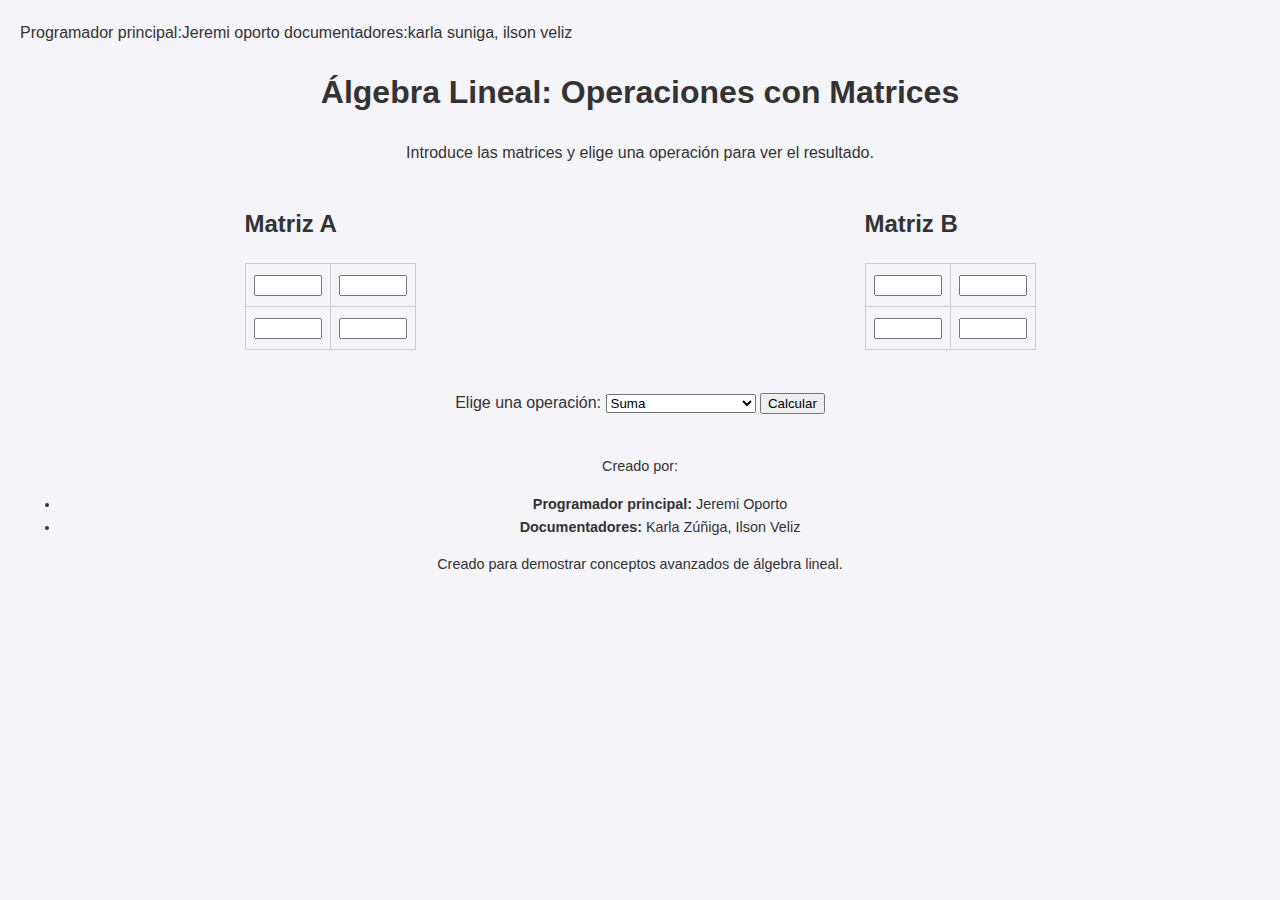
==== index.html @ b0922b87 "Update index.html" ====
<!DOCTYPE html>
<html lang="es">
<head>
    <meta charset="UTF-8">
    <meta name="viewport" content="width=device-width, initial-scale=1.0">
    <title>Álgebra Lineal: Operaciones con Matrices</title>
    </title>Programador principal:Jeremi oporto</title>
    </title>documentadores:karla suniga, ilson veliz</title>
    <style>
        body {
            font-family: Arial, sans-serif;
            line-height: 1.6;
            background-color: #f4f4f9;
            color: #333;
            margin: 20px;
        }
        header {
            text-align: center;
            margin-bottom: 20px;
        }
        table {
            width: 100%;
            border-collapse: collapse;
            margin-bottom: 20px;
        }
        table, th, td {
            border: 1px solid #ccc;
        }
        th, td {
            text-align: center;
            padding: 8px;
        }
        input[type="number"] {
            width: 60px;
        }
        .matrix-container {
            display: flex;
            justify-content: space-around;
            margin-bottom: 20px;
        }
        .result {
            text-align: center;
            font-size: 1.2em;
            margin-top: 20px;
        }
        footer {
            text-align: center;
            font-size: 0.9em;
            margin-top: 40px;
        }
    </style>
</head>
<body>
    <header>
        <h1>Álgebra Lineal: Operaciones con Matrices</h1>
        <p>Introduce las matrices y elige una operación para ver el resultado.</p>
    </header>
    
    <form id="matrixForm">
        <div class="matrix-container">
            <div>
                <h2>Matriz A</h2>
                <table>
                    <tr>
                        <td><input type="number" id="a11" required></td>
                        <td><input type="number" id="a12" required></td>
                    </tr>
                    <tr>
                        <td><input type="number" id="a21" required></td>
                        <td><input type="number" id="a22" required></td>
                    </tr>
                </table>
            </div>
            <div>
                <h2>Matriz B</h2>
                <table>
                    <tr>
                        <td><input type="number" id="b11" required></td>
                        <td><input type="number" id="b12" required></td>
                    </tr>
                    <tr>
                        <td><input type="number" id="b21" required></td>
                        <td><input type="number" id="b22" required></td>
                    </tr>
                </table>
            </div>
        </div>
        
        <div style="text-align: center;">
            <label for="operation">Elige una operación:</label>
            <select id="operation" required>
                <option value="add">Suma</option>
                <option value="subtract">Resta</option>
                <option value="multiply">Multiplicación</option>
                <option value="determinantA">Determinante de A</option>
                <option value="determinantB">Determinante de B</option>
                <option value="transposeA">Transpuesta de A</option>
                <option value="transposeB">Transpuesta de B</option>
                <option value="inverseA">Inversa de A</option>
                <option value="inverseB">Inversa de B</option>
                <option value="traceA">Traza de A</option>
                <option value="traceB">Traza de B</option>
                <option value="normA">Norma de A</option>
                <option value="normB">Norma de B</option>
                <option value="identityA">¿Es A una identidad?</option>
                <option value="identityB">¿Es B una identidad?</option>
            </select>
            <button type="button" onclick="calculate()">Calcular</button>
        </div>
    </form>
    
    <div class="result" id="result"></div>
    
    <footer>
          <p>Creado por:</Jeremi oporto>
    <ul>
        <li><strong>Programador principal:</strong> Jeremi Oporto</li>
        <li><strong>Documentadores:</strong> Karla Zúñiga, Ilson Veliz</li>
    </ul>
        <p>Creado para demostrar conceptos avanzados de álgebra lineal.</p>
    </footer>

    <script>
        function calculate() {
            const a11 = parseFloat(document.getElementById('a11').value);
            const a12 = parseFloat(document.getElementById('a12').value);
            const a21 = parseFloat(document.getElementById('a21').value);
            const a22 = parseFloat(document.getElementById('a22').value);
            const b11 = parseFloat(document.getElementById('b11').value);
            const b12 = parseFloat(document.getElementById('b12').value);
            const b21 = parseFloat(document.getElementById('b21').value);
            const b22 = parseFloat(document.getElementById('b22').value);
            const operation = document.getElementById('operation').value;

            let result = '';
            
            switch (operation) {
                case 'add':
                    result = `
                        <h2>Resultado (A + B):</h2>
                        <table>
                            <tr><td>${a11 + b11}</td><td>${a12 + b12}</td></tr>
                            <tr><td>${a21 + b21}</td><td>${a22 + b22}</td></tr>
                        </table>`;
                    break;
                case 'subtract':
                    result = `
                        <h2>Resultado (A - B):</h2>
                        <table>
                            <tr><td>${a11 - b11}</td><td>${a12 - b12}</td></tr>
                            <tr><td>${a21 - b21}</td><td>${a22 - b22}</td></tr>
                        </table>`;
                    break;
                case 'multiply':
                    result = `
                        <h2>Resultado (A × B):</h2>
                        <table>
                            <tr><td>${a11 * b11 + a12 * b21}</td><td>${a11 * b12 + a12 * b22}</td></tr>
                            <tr><td>${a21 * b11 + a22 * b21}</td><td>${a21 * b12 + a22 * b22}</td></tr>
                        </table>`;
                    break;
                case 'determinantA':
                    result = `<h2>Determinante de A:</h2><p>${a11 * a22 - a12 * a21}</p>`;
                    break;
                case 'determinantB':
                    result = `<h2>Determinante de B:</h2><p>${b11 * b22 - b12 * b21}</p>`;
                    break;
                case 'transposeA':
                    result = `
                        <h2>Transpuesta de A:</h2>
                        <table>
                            <tr><td>${a11}</td><td>${a21}</td></tr>
                            <tr><td>${a12}</td><td>${a22}</td></tr>
                        </table>`;
                    break;
                case 'transposeB':
                    result = `
                        <h2>Transpuesta de B:</h2>
                        <table>
                            <tr><td>${b11}</td><td>${b21}</td></tr>
                            <tr><td>${b12}</td><td>${b22}</td></tr>
                        </table>`;
                    break;
                case 'inverseA':
                    const detA = a11 * a22 - a12 * a21;
                    if (detA === 0) {
                        result = `<h2>Inversa de A:</h2><p>No existe (determinante = 0)</p>`;
                    } else {
                        result = `
                            <h2>Inversa de A:</h2>
                            <table>
                                <tr><td>${a22 / detA}</td><td>${-a12 / detA}</td></tr>
                                <tr><td>${-a21 / detA}</td><td>${a11 / detA}</td></tr>
                            </table>`;
                    }
                    break;
                case 'inverseB':
                    const detB = b11 * b22 - b12 * b21;
                    if (detB === 0) {
                        result = `<h2>Inversa de B:</h2><p>No existe (determinante = 0)</p>`;
                    } else {
                        result = `
                            <h2>Inversa de B:</h2>
                            <table>
                                <tr><td>${b22 / detB}</td><td>${-b12 / detB}</td></tr>
                                <tr><td>${-b21 / detB}</td><td>${b11 / detB}</td></tr>
                            </table>`;
                    }
                    break;
                case 'traceA':
                    result = `<h2>Traza de A:</h2><p>${a11 + a22}</p>`;
                    break;
                case 'traceB':
                    result = `<h2>Traza de B:</h2><p>${b11 + b22}</p>`;
                    break;
                case 'normA':
                    result = `<h2>Norma de A:</h2><p>${Math.sqrt(a11**2 + a12**2 + a21**2 + a22**2).toFixed(2)}</p>`;
                    break;
                case 'normB':
                    result = `<h2>Norma de B:</h2><p>${Math.sqrt(b11**2 + b12**2 + b21**2 + b22**2).toFixed(2)}</p>`;
                    break;
                case 'identityA':
                    result = `<h2>¿Es A una identidad?:</h2><p>${(a11 === 1 && a22 === 1 && a12 === 0 && a21 === 0) ? 'Sí' : 'No'}</p>`;
                    break;
                case 'identityB':
                    result = `<h2>¿Es B una identidad?:</h2><p>${(b11 === 1 && b22 === 1 && b12 === 0 && b21 === 0) ? 'Sí' : 'No'}</p>`;
                    break;
                default:
                    result = `<h2>Error:</h2><p>Operación no válida.</p>`;
            }
            document.getElementById('result').innerHTML = result;
        }
    </script>
</body>
</html>
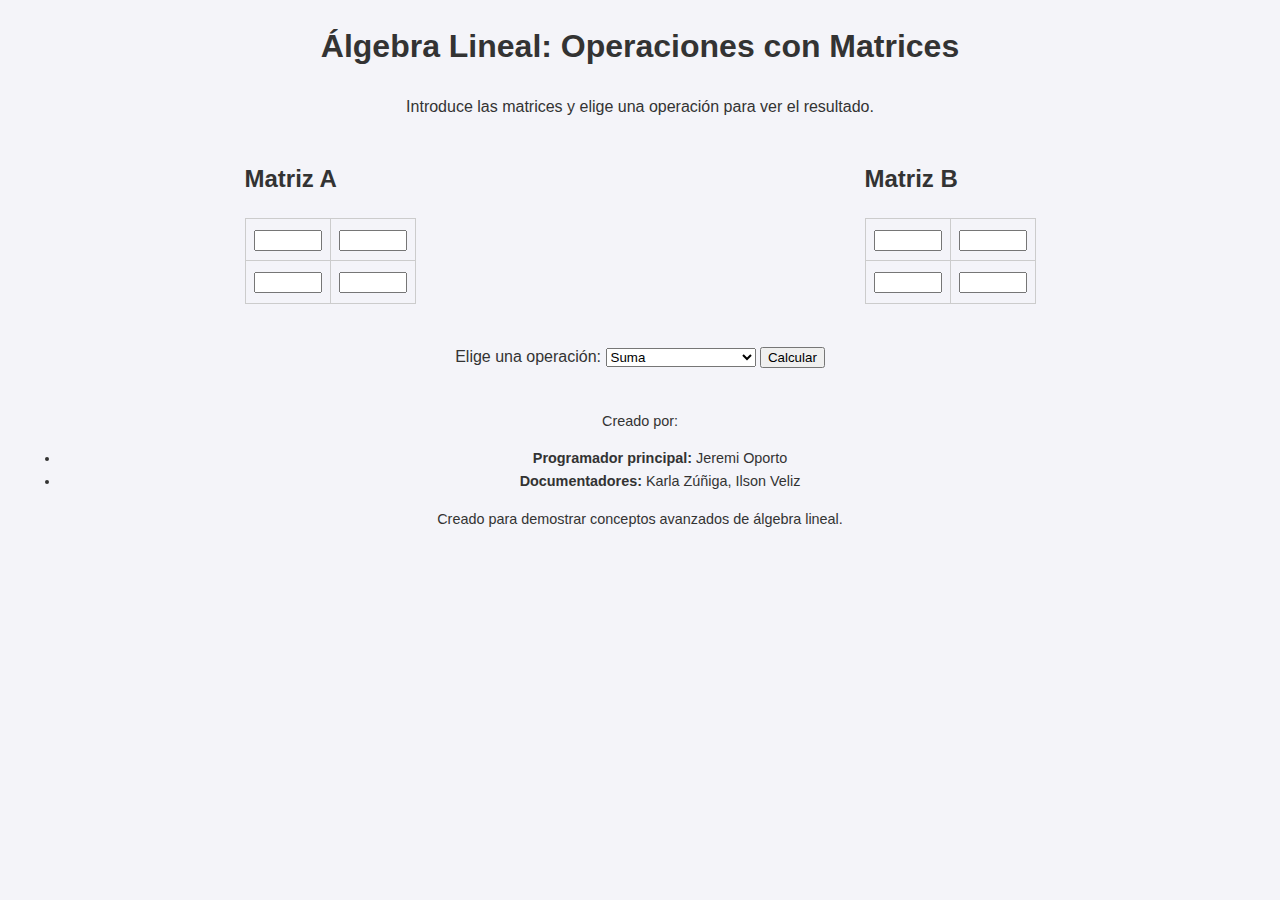
==== commit 627b4190: "Update index.html" ====
--- a/index.html
+++ b/index.html
@@ -4,8 +4,6 @@
     <meta charset="UTF-8">
     <meta name="viewport" content="width=device-width, initial-scale=1.0">
     <title>Álgebra Lineal: Operaciones con Matrices</title>
-    </title>Programador principal:Jeremi oporto</title>
-    </title>documentadores:karla suniga, ilson veliz</title>
     <style>
         body {
             font-family: Arial, sans-serif;
@@ -112,11 +110,11 @@
     <div class="result" id="result"></div>
     
     <footer>
-          <p>Creado por:</Jeremi oporto>
-    <ul>
-        <li><strong>Programador principal:</strong> Jeremi Oporto</li>
-        <li><strong>Documentadores:</strong> Karla Zúñiga, Ilson Veliz</li>
-    </ul>
+        <p>Creado por:</p>
+        <ul>
+            <li><strong>Programador principal:</strong> Jeremi Oporto</li>
+            <li><strong>Documentadores:</strong> Karla Zúñiga, Ilson Veliz</li>
+        </ul>
         <p>Creado para demostrar conceptos avanzados de álgebra lineal.</p>
     </footer>
 
@@ -165,66 +163,6 @@
                 case 'determinantB':
                     result = `<h2>Determinante de B:</h2><p>${b11 * b22 - b12 * b21}</p>`;
                     break;
-                case 'transposeA':
-                    result = `
-                        <h2>Transpuesta de A:</h2>
-                        <table>
-                            <tr><td>${a11}</td><td>${a21}</td></tr>
-                            <tr><td>${a12}</td><td>${a22}</td></tr>
-                        </table>`;
-                    break;
-                case 'transposeB':
-                    result = `
-                        <h2>Transpuesta de B:</h2>
-                        <table>
-                            <tr><td>${b11}</td><td>${b21}</td></tr>
-                            <tr><td>${b12}</td><td>${b22}</td></tr>
-                        </table>`;
-                    break;
-                case 'inverseA':
-                    const detA = a11 * a22 - a12 * a21;
-                    if (detA === 0) {
-                        result = `<h2>Inversa de A:</h2><p>No existe (determinante = 0)</p>`;
-                    } else {
-                        result = `
-                            <h2>Inversa de A:</h2>
-                            <table>
-                                <tr><td>${a22 / detA}</td><td>${-a12 / detA}</td></tr>
-                                <tr><td>${-a21 / detA}</td><td>${a11 / detA}</td></tr>
-                            </table>`;
-                    }
-                    break;
-                case 'inverseB':
-                    const detB = b11 * b22 - b12 * b21;
-                    if (detB === 0) {
-                        result = `<h2>Inversa de B:</h2><p>No existe (determinante = 0)</p>`;
-                    } else {
-                        result = `
-                            <h2>Inversa de B:</h2>
-                            <table>
-                                <tr><td>${b22 / detB}</td><td>${-b12 / detB}</td></tr>
-                                <tr><td>${-b21 / detB}</td><td>${b11 / detB}</td></tr>
-                            </table>`;
-                    }
-                    break;
-                case 'traceA':
-                    result = `<h2>Traza de A:</h2><p>${a11 + a22}</p>`;
-                    break;
-                case 'traceB':
-                    result = `<h2>Traza de B:</h2><p>${b11 + b22}</p>`;
-                    break;
-                case 'normA':
-                    result = `<h2>Norma de A:</h2><p>${Math.sqrt(a11**2 + a12**2 + a21**2 + a22**2).toFixed(2)}</p>`;
-                    break;
-                case 'normB':
-                    result = `<h2>Norma de B:</h2><p>${Math.sqrt(b11**2 + b12**2 + b21**2 + b22**2).toFixed(2)}</p>`;
-                    break;
-                case 'identityA':
-                    result = `<h2>¿Es A una identidad?:</h2><p>${(a11 === 1 && a22 === 1 && a12 === 0 && a21 === 0) ? 'Sí' : 'No'}</p>`;
-                    break;
-                case 'identityB':
-                    result = `<h2>¿Es B una identidad?:</h2><p>${(b11 === 1 && b22 === 1 && b12 === 0 && b21 === 0) ? 'Sí' : 'No'}</p>`;
-                    break;
                 default:
                     result = `<h2>Error:</h2><p>Operación no válida.</p>`;
             }
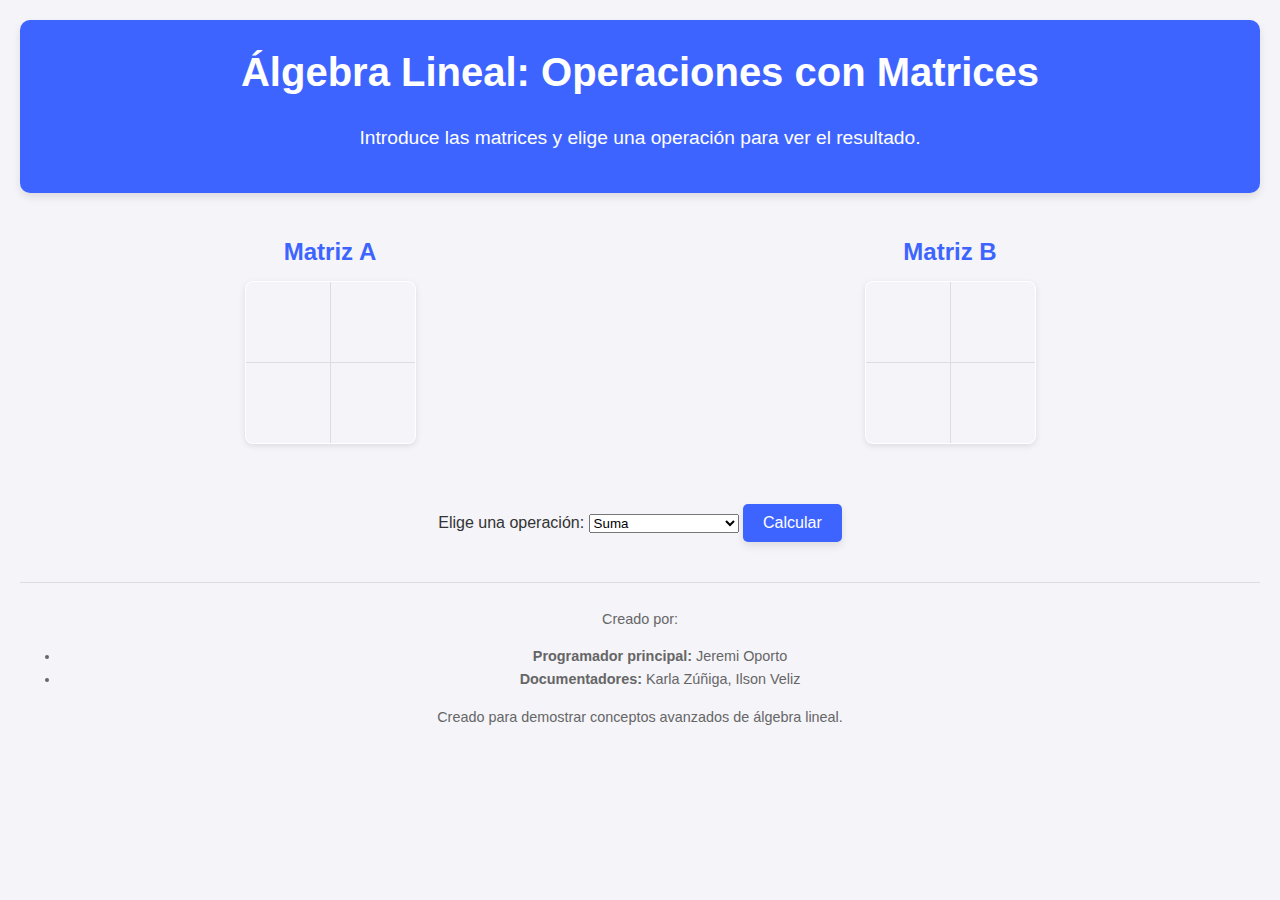
==== commit 71d80d5a: "Update index.html" ====
--- a/index.html
+++ b/index.html
@@ -4,7 +4,122 @@
     <meta charset="UTF-8">
     <meta name="viewport" content="width=device-width, initial-scale=1.0">
     <title>Álgebra Lineal: Operaciones con Matrices</title>
-    <style>
+    <style>/* General */
+body {
+    font-family: 'Courier New', Courier, monospace;
+    background-color: #f9fafb; /* Fondo claro */
+    color: #333; /* Texto oscuro */
+    margin: 20px;
+    padding: 0;
+}
+
+/* Encabezado */
+header {
+    text-align: center;
+    background-color: #3e64ff; /* Azul profundo */
+    color: #fff; /* Texto blanco */
+    padding: 20px;
+    border-radius: 10px;
+    margin-bottom: 20px;
+    box-shadow: 0px 4px 8px rgba(0, 0, 0, 0.1);
+}
+
+header h1 {
+    font-size: 2.5rem;
+    margin: 0;
+}
+
+header p {
+    font-size: 1.2rem;
+}
+
+/* Contenedor de matrices */
+.matrix-container {
+    display: flex;
+    justify-content: space-around;
+    margin: 20px 0;
+}
+
+.matrix-container h2 {
+    text-align: center;
+    color: #3e64ff;
+    font-size: 1.5rem;
+    margin-bottom: 10px;
+}
+
+/* Tablas para las matrices */
+table {
+    border-collapse: collapse;
+    width: auto;
+    margin: 0 auto;
+    background-color: #fff;
+    box-shadow: 0px 2px 6px rgba(0, 0, 0, 0.1);
+    border-radius: 8px;
+    overflow: hidden;
+}
+
+table td {
+    border: 1px solid #ddd;
+    text-align: center;
+    padding: 10px;
+    width: 60px;
+    height: 60px;
+    font-size: 1rem;
+    background-color: #f4f4f9;
+}
+
+table input {
+    width: 90%;
+    height: 90%;
+    border: none;
+    text-align: center;
+    font-size: 1rem;
+    background-color: transparent;
+}
+
+table input:focus {
+    outline: 2px solid #3e64ff;
+}
+
+/* Botón de calcular */
+button {
+    background-color: #3e64ff;
+    color: #fff;
+    font-size: 1rem;
+    padding: 10px 20px;
+    border: none;
+    border-radius: 5px;
+    cursor: pointer;
+    margin-top: 20px;
+    box-shadow: 0px 4px 8px rgba(0, 0, 0, 0.1);
+}
+
+button:hover {
+    background-color: #2b51d3;
+}
+
+button:active {
+    background-color: #1f3ea6;
+}
+
+/* Resultado */
+.result {
+    text-align: center;
+    font-size: 1.2rem;
+    margin-top: 30px;
+    color: #333;
+}
+
+/* Pie de página */
+footer {
+    text-align: center;
+    font-size: 0.9rem;
+    color: #666;
+    margin-top: 40px;
+    border-top: 1px solid #ddd;
+    padding: 10px 0;
+}
+
         body {
             font-family: Arial, sans-serif;
             line-height: 1.6;
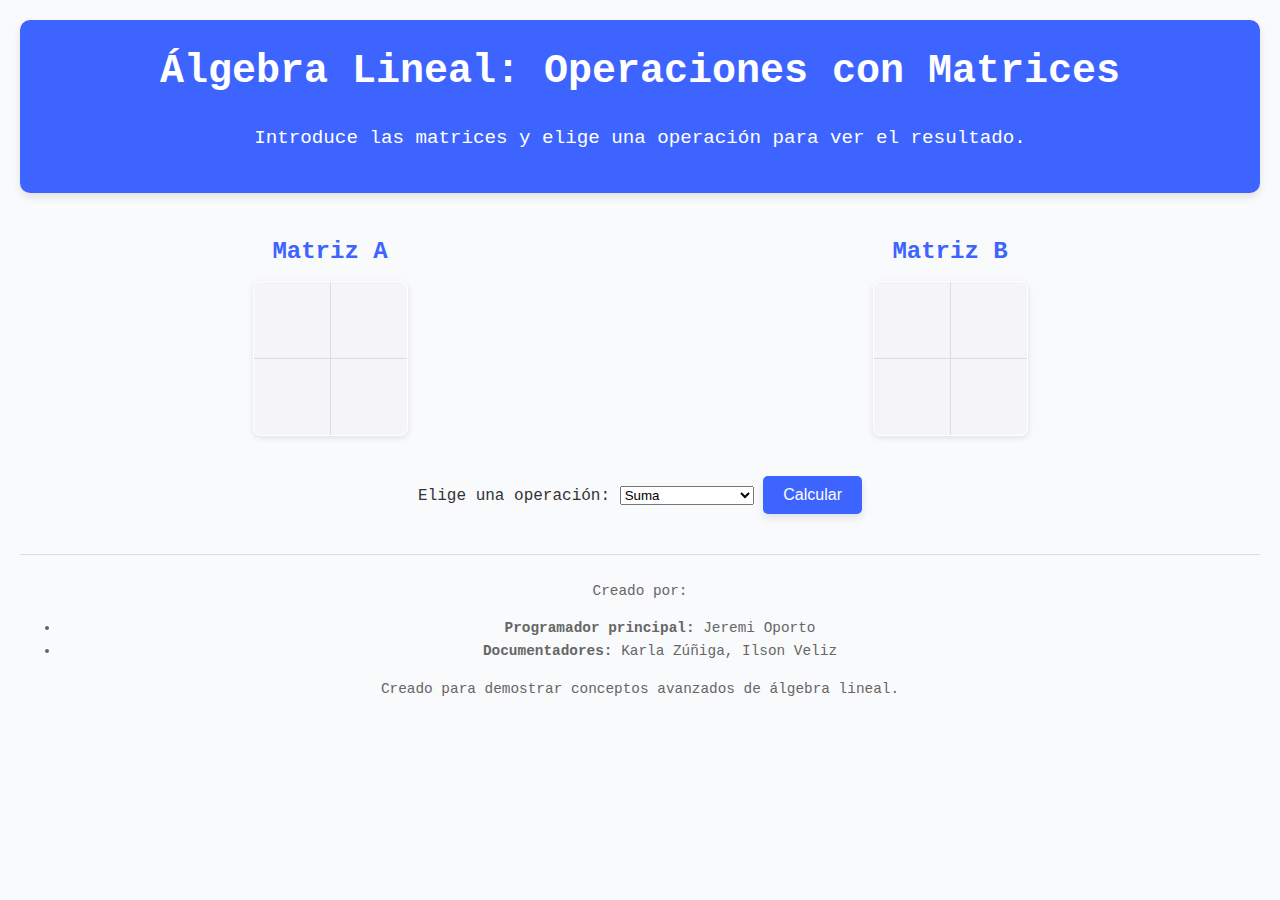
==== commit b55e6c3d: "Update index.html" ====
--- a/index.html
+++ b/index.html
@@ -4,162 +4,123 @@
     <meta charset="UTF-8">
     <meta name="viewport" content="width=device-width, initial-scale=1.0">
     <title>Álgebra Lineal: Operaciones con Matrices</title>
-    <style>/* General */
-body {
-    font-family: 'Courier New', Courier, monospace;
-    background-color: #f9fafb; /* Fondo claro */
-    color: #333; /* Texto oscuro */
-    margin: 20px;
-    padding: 0;
-}
-
-/* Encabezado */
-header {
-    text-align: center;
-    background-color: #3e64ff; /* Azul profundo */
-    color: #fff; /* Texto blanco */
-    padding: 20px;
-    border-radius: 10px;
-    margin-bottom: 20px;
-    box-shadow: 0px 4px 8px rgba(0, 0, 0, 0.1);
-}
-
-header h1 {
-    font-size: 2.5rem;
-    margin: 0;
-}
-
-header p {
-    font-size: 1.2rem;
-}
-
-/* Contenedor de matrices */
-.matrix-container {
-    display: flex;
-    justify-content: space-around;
-    margin: 20px 0;
-}
-
-.matrix-container h2 {
-    text-align: center;
-    color: #3e64ff;
-    font-size: 1.5rem;
-    margin-bottom: 10px;
-}
-
-/* Tablas para las matrices */
-table {
-    border-collapse: collapse;
-    width: auto;
-    margin: 0 auto;
-    background-color: #fff;
-    box-shadow: 0px 2px 6px rgba(0, 0, 0, 0.1);
-    border-radius: 8px;
-    overflow: hidden;
-}
-
-table td {
-    border: 1px solid #ddd;
-    text-align: center;
-    padding: 10px;
-    width: 60px;
-    height: 60px;
-    font-size: 1rem;
-    background-color: #f4f4f9;
-}
-
-table input {
-    width: 90%;
-    height: 90%;
-    border: none;
-    text-align: center;
-    font-size: 1rem;
-    background-color: transparent;
-}
-
-table input:focus {
-    outline: 2px solid #3e64ff;
-}
-
-/* Botón de calcular */
-button {
-    background-color: #3e64ff;
-    color: #fff;
-    font-size: 1rem;
-    padding: 10px 20px;
-    border: none;
-    border-radius: 5px;
-    cursor: pointer;
-    margin-top: 20px;
-    box-shadow: 0px 4px 8px rgba(0, 0, 0, 0.1);
-}
-
-button:hover {
-    background-color: #2b51d3;
-}
-
-button:active {
-    background-color: #1f3ea6;
-}
-
-/* Resultado */
-.result {
-    text-align: center;
-    font-size: 1.2rem;
-    margin-top: 30px;
-    color: #333;
-}
-
-/* Pie de página */
-footer {
-    text-align: center;
-    font-size: 0.9rem;
-    color: #666;
-    margin-top: 40px;
-    border-top: 1px solid #ddd;
-    padding: 10px 0;
-}
-
+    <style>
+        /* General */
         body {
-            font-family: Arial, sans-serif;
-            line-height: 1.6;
-            background-color: #f4f4f9;
+            font-family: 'Courier New', Courier, monospace;
+            background-color: #f9fafb;
             color: #333;
             margin: 20px;
-        }
+            padding: 0;
+            line-height: 1.6;
+        }
+
+        /* Encabezado */
         header {
             text-align: center;
+            background-color: #3e64ff;
+            color: #fff;
+            padding: 20px;
+            border-radius: 10px;
             margin-bottom: 20px;
-        }
-        table {
-            width: 100%;
-            border-collapse: collapse;
-            margin-bottom: 20px;
-        }
-        table, th, td {
-            border: 1px solid #ccc;
-        }
-        th, td {
-            text-align: center;
-            padding: 8px;
-        }
-        input[type="number"] {
-            width: 60px;
-        }
+            box-shadow: 0px 4px 8px rgba(0, 0, 0, 0.1);
+        }
+
+        header h1 {
+            font-size: 2.5rem;
+            margin: 0;
+        }
+
+        header p {
+            font-size: 1.2rem;
+        }
+
+        /* Contenedor de matrices */
         .matrix-container {
             display: flex;
             justify-content: space-around;
-            margin-bottom: 20px;
-        }
+            margin: 20px 0;
+        }
+
+        .matrix-container h2 {
+            text-align: center;
+            color: #3e64ff;
+            font-size: 1.5rem;
+            margin-bottom: 10px;
+        }
+
+        /* Tablas para matrices */
+        table {
+            border-collapse: collapse;
+            margin: 0 auto;
+            background-color: #fff;
+            box-shadow: 0px 2px 6px rgba(0, 0, 0, 0.1);
+            border-radius: 8px;
+            overflow: hidden;
+        }
+
+        table, th, td {
+            border: 1px solid #ddd;
+        }
+
+        th, td {
+            text-align: center;
+            padding: 8px;
+            width: 60px;
+            height: 60px;
+            font-size: 1rem;
+            background-color: #f4f4f9;
+        }
+
+        input[type="number"] {
+            width: 90%;
+            height: 90%;
+            border: none;
+            text-align: center;
+            font-size: 1rem;
+            background-color: transparent;
+        }
+
+        input[type="number"]:focus {
+            outline: 2px solid #3e64ff;
+        }
+
+        /* Botón de calcular */
+        button {
+            background-color: #3e64ff;
+            color: #fff;
+            font-size: 1rem;
+            padding: 10px 20px;
+            border: none;
+            border-radius: 5px;
+            cursor: pointer;
+            margin-top: 20px;
+            box-shadow: 0px 4px 8px rgba(0, 0, 0, 0.1);
+        }
+
+        button:hover {
+            background-color: #2b51d3;
+        }
+
+        button:active {
+            background-color: #1f3ea6;
+        }
+
+        /* Resultado */
         .result {
             text-align: center;
-            font-size: 1.2em;
-            margin-top: 20px;
-        }
+            font-size: 1.2rem;
+            margin-top: 30px;
+        }
+
+        /* Pie de página */
         footer {
             text-align: center;
-            font-size: 0.9em;
+            font-size: 0.9rem;
+            color: #666;
             margin-top: 40px;
+            border-top: 1px solid #ddd;
+            padding: 10px 0;
         }
     </style>
 </head>
@@ -207,16 +168,6 @@
                 <option value="multiply">Multiplicación</option>
                 <option value="determinantA">Determinante de A</option>
                 <option value="determinantB">Determinante de B</option>
-                <option value="transposeA">Transpuesta de A</option>
-                <option value="transposeB">Transpuesta de B</option>
-                <option value="inverseA">Inversa de A</option>
-                <option value="inverseB">Inversa de B</option>
-                <option value="traceA">Traza de A</option>
-                <option value="traceB">Traza de B</option>
-                <option value="normA">Norma de A</option>
-                <option value="normB">Norma de B</option>
-                <option value="identityA">¿Es A una identidad?</option>
-                <option value="identityB">¿Es B una identidad?</option>
             </select>
             <button type="button" onclick="calculate()">Calcular</button>
         </div>
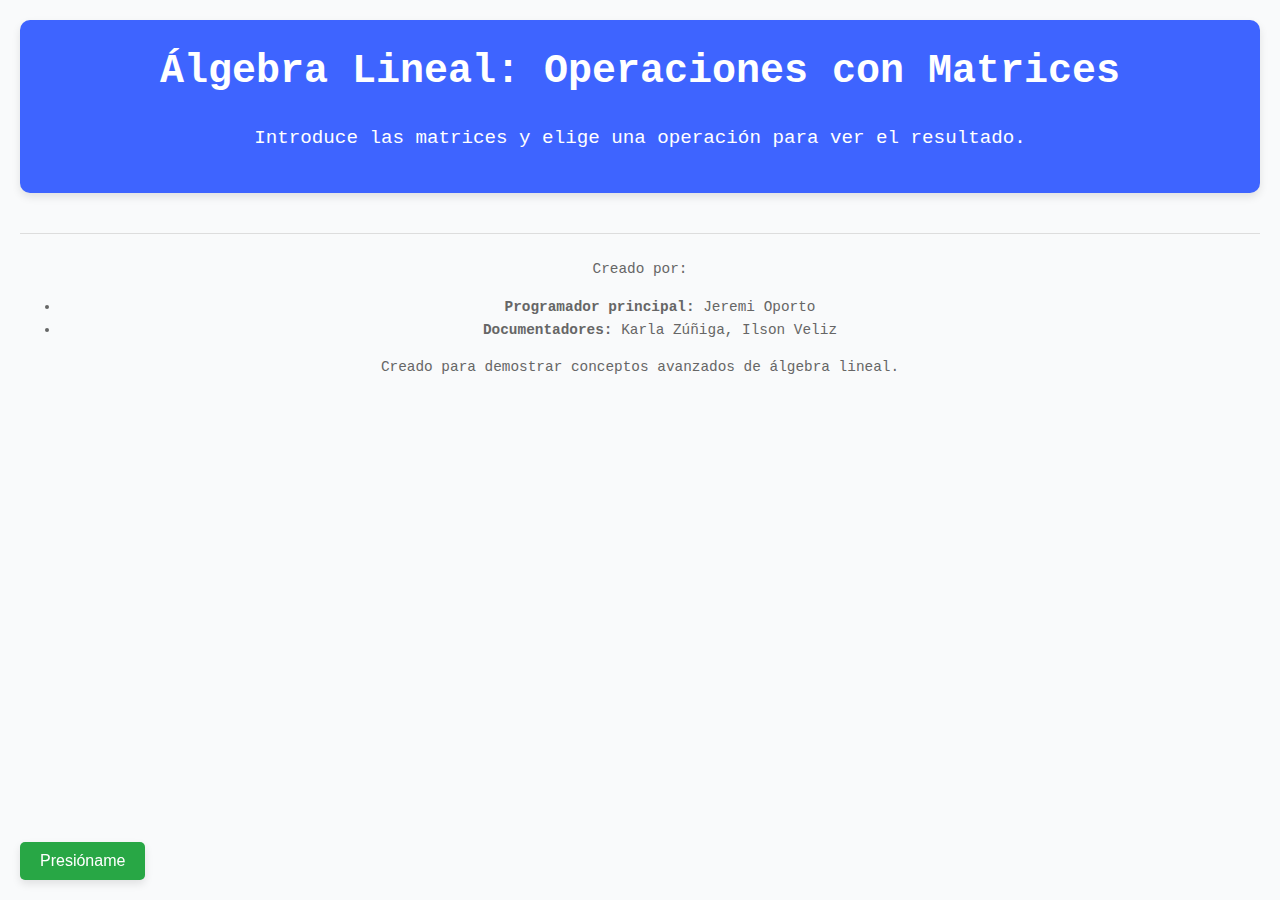
==== commit bb5530e0: "Update index.html" ====
--- a/index.html
+++ b/index.html
@@ -49,42 +49,6 @@
             margin-bottom: 10px;
         }
 
-        /* Tablas para matrices */
-        table {
-            border-collapse: collapse;
-            margin: 0 auto;
-            background-color: #fff;
-            box-shadow: 0px 2px 6px rgba(0, 0, 0, 0.1);
-            border-radius: 8px;
-            overflow: hidden;
-        }
-
-        table, th, td {
-            border: 1px solid #ddd;
-        }
-
-        th, td {
-            text-align: center;
-            padding: 8px;
-            width: 60px;
-            height: 60px;
-            font-size: 1rem;
-            background-color: #f4f4f9;
-        }
-
-        input[type="number"] {
-            width: 90%;
-            height: 90%;
-            border: none;
-            text-align: center;
-            font-size: 1rem;
-            background-color: transparent;
-        }
-
-        input[type="number"]:focus {
-            outline: 2px solid #3e64ff;
-        }
-
         /* Botón de calcular */
         button {
             background-color: #3e64ff;
@@ -122,6 +86,38 @@
             border-top: 1px solid #ddd;
             padding: 10px 0;
         }
+
+        /* Botón en la esquina inferior izquierda */
+        #customButton {
+            position: fixed;
+            bottom: 20px;
+            left: 20px;
+            background-color: #28a745;
+            color: #fff;
+            font-size: 1rem;
+            padding: 10px 20px;
+            border: none;
+            border-radius: 5px;
+            cursor: pointer;
+            box-shadow: 0px 4px 8px rgba(0, 0, 0, 0.1);
+        }
+
+        #customButton:hover {
+            background-color: #218838;
+        }
+
+        #customButton:active {
+            background-color: #1e7e34;
+        }
+
+        /* Mensaje grande */
+        #bigMessage {
+            display: none;
+            text-align: center;
+            font-size: 3rem;
+            color: #3e64ff;
+            margin-top: 50px;
+        }
     </style>
 </head>
 <body>
@@ -129,52 +125,17 @@
         <h1>Álgebra Lineal: Operaciones con Matrices</h1>
         <p>Introduce las matrices y elige una operación para ver el resultado.</p>
     </header>
-    
-    <form id="matrixForm">
-        <div class="matrix-container">
-            <div>
-                <h2>Matriz A</h2>
-                <table>
-                    <tr>
-                        <td><input type="number" id="a11" required></td>
-                        <td><input type="number" id="a12" required></td>
-                    </tr>
-                    <tr>
-                        <td><input type="number" id="a21" required></td>
-                        <td><input type="number" id="a22" required></td>
-                    </tr>
-                </table>
-            </div>
-            <div>
-                <h2>Matriz B</h2>
-                <table>
-                    <tr>
-                        <td><input type="number" id="b11" required></td>
-                        <td><input type="number" id="b12" required></td>
-                    </tr>
-                    <tr>
-                        <td><input type="number" id="b21" required></td>
-                        <td><input type="number" id="b22" required></td>
-                    </tr>
-                </table>
-            </div>
-        </div>
-        
-        <div style="text-align: center;">
-            <label for="operation">Elige una operación:</label>
-            <select id="operation" required>
-                <option value="add">Suma</option>
-                <option value="subtract">Resta</option>
-                <option value="multiply">Multiplicación</option>
-                <option value="determinantA">Determinante de A</option>
-                <option value="determinantB">Determinante de B</option>
-            </select>
-            <button type="button" onclick="calculate()">Calcular</button>
-        </div>
-    </form>
-    
+
+    <!-- Tu contenido existente -->
+
     <div class="result" id="result"></div>
-    
+
+    <!-- Botón personalizado -->
+    <button id="customButton" onclick="showBigMessage()">Presióname</button>
+
+    <!-- Mensaje grande -->
+    <div id="bigMessage">Lo queremos profe</div>
+
     <footer>
         <p>Creado por:</p>
         <ul>
@@ -185,54 +146,9 @@
     </footer>
 
     <script>
-        function calculate() {
-            const a11 = parseFloat(document.getElementById('a11').value);
-            const a12 = parseFloat(document.getElementById('a12').value);
-            const a21 = parseFloat(document.getElementById('a21').value);
-            const a22 = parseFloat(document.getElementById('a22').value);
-            const b11 = parseFloat(document.getElementById('b11').value);
-            const b12 = parseFloat(document.getElementById('b12').value);
-            const b21 = parseFloat(document.getElementById('b21').value);
-            const b22 = parseFloat(document.getElementById('b22').value);
-            const operation = document.getElementById('operation').value;
-
-            let result = '';
-            
-            switch (operation) {
-                case 'add':
-                    result = `
-                        <h2>Resultado (A + B):</h2>
-                        <table>
-                            <tr><td>${a11 + b11}</td><td>${a12 + b12}</td></tr>
-                            <tr><td>${a21 + b21}</td><td>${a22 + b22}</td></tr>
-                        </table>`;
-                    break;
-                case 'subtract':
-                    result = `
-                        <h2>Resultado (A - B):</h2>
-                        <table>
-                            <tr><td>${a11 - b11}</td><td>${a12 - b12}</td></tr>
-                            <tr><td>${a21 - b21}</td><td>${a22 - b22}</td></tr>
-                        </table>`;
-                    break;
-                case 'multiply':
-                    result = `
-                        <h2>Resultado (A × B):</h2>
-                        <table>
-                            <tr><td>${a11 * b11 + a12 * b21}</td><td>${a11 * b12 + a12 * b22}</td></tr>
-                            <tr><td>${a21 * b11 + a22 * b21}</td><td>${a21 * b12 + a22 * b22}</td></tr>
-                        </table>`;
-                    break;
-                case 'determinantA':
-                    result = `<h2>Determinante de A:</h2><p>${a11 * a22 - a12 * a21}</p>`;
-                    break;
-                case 'determinantB':
-                    result = `<h2>Determinante de B:</h2><p>${b11 * b22 - b12 * b21}</p>`;
-                    break;
-                default:
-                    result = `<h2>Error:</h2><p>Operación no válida.</p>`;
-            }
-            document.getElementById('result').innerHTML = result;
+        function showBigMessage() {
+            const message = document.getElementById('bigMessage');
+            message.style.display = 'block';
         }
     </script>
 </body>
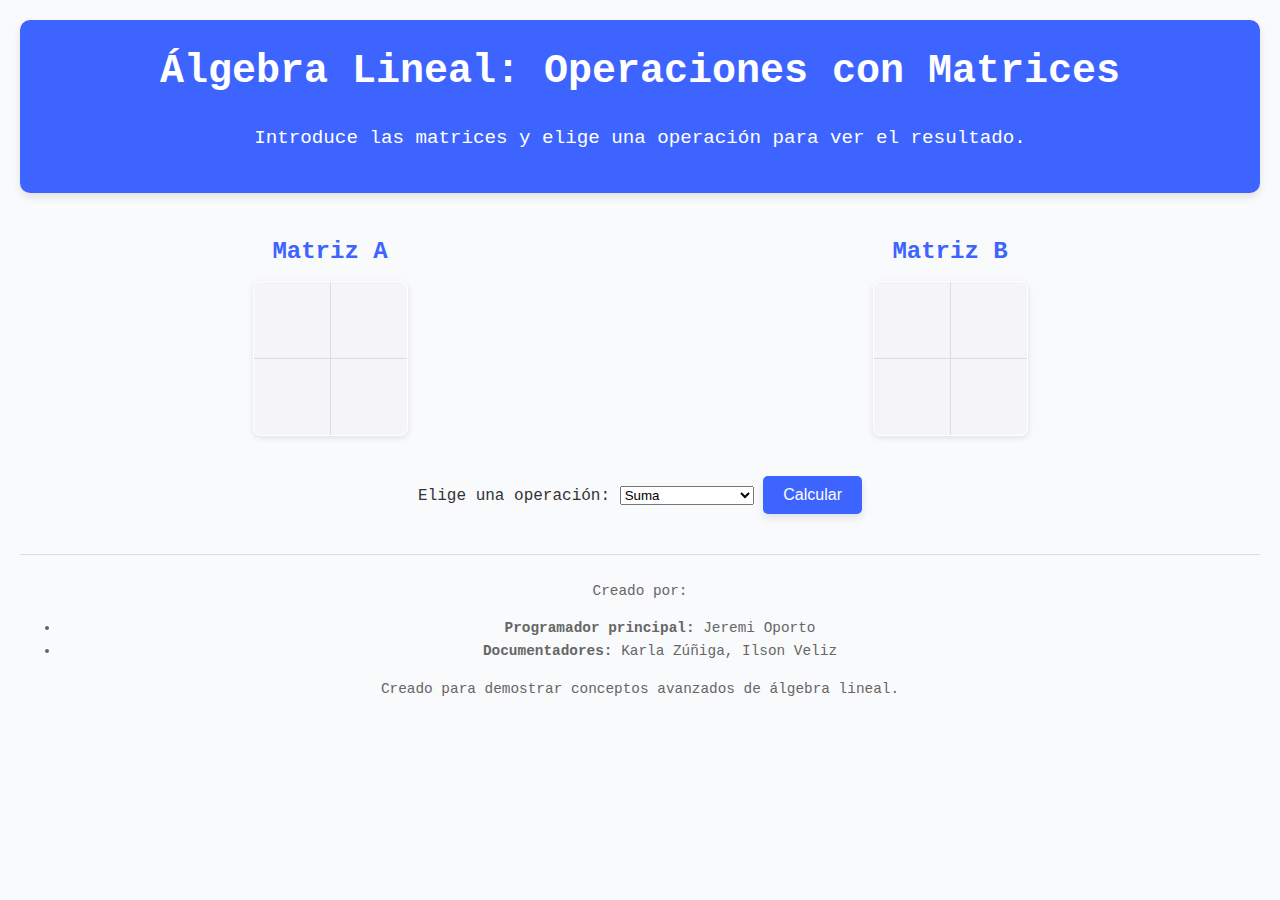
==== commit 1b570290: "index.html" ====
--- a/index.html
+++ b/index.html
@@ -49,6 +49,42 @@
             margin-bottom: 10px;
         }
 
+        /* Tablas para matrices */
+        table {
+            border-collapse: collapse;
+            margin: 0 auto;
+            background-color: #fff;
+            box-shadow: 0px 2px 6px rgba(0, 0, 0, 0.1);
+            border-radius: 8px;
+            overflow: hidden;
+        }
+
+        table, th, td {
+            border: 1px solid #ddd;
+        }
+
+        th, td {
+            text-align: center;
+            padding: 8px;
+            width: 60px;
+            height: 60px;
+            font-size: 1rem;
+            background-color: #f4f4f9;
+        }
+
+        input[type="number"] {
+            width: 90%;
+            height: 90%;
+            border: none;
+            text-align: center;
+            font-size: 1rem;
+            background-color: transparent;
+        }
+
+        input[type="number"]:focus {
+            outline: 2px solid #3e64ff;
+        }
+
         /* Botón de calcular */
         button {
             background-color: #3e64ff;
@@ -86,38 +122,6 @@
             border-top: 1px solid #ddd;
             padding: 10px 0;
         }
-
-        /* Botón en la esquina inferior izquierda */
-        #customButton {
-            position: fixed;
-            bottom: 20px;
-            left: 20px;
-            background-color: #28a745;
-            color: #fff;
-            font-size: 1rem;
-            padding: 10px 20px;
-            border: none;
-            border-radius: 5px;
-            cursor: pointer;
-            box-shadow: 0px 4px 8px rgba(0, 0, 0, 0.1);
-        }
-
-        #customButton:hover {
-            background-color: #218838;
-        }
-
-        #customButton:active {
-            background-color: #1e7e34;
-        }
-
-        /* Mensaje grande */
-        #bigMessage {
-            display: none;
-            text-align: center;
-            font-size: 3rem;
-            color: #3e64ff;
-            margin-top: 50px;
-        }
     </style>
 </head>
 <body>
@@ -125,17 +129,52 @@
         <h1>Álgebra Lineal: Operaciones con Matrices</h1>
         <p>Introduce las matrices y elige una operación para ver el resultado.</p>
     </header>
-
-    <!-- Tu contenido existente -->
-
+    
+    <form id="matrixForm">
+        <div class="matrix-container">
+            <div>
+                <h2>Matriz A</h2>
+                <table>
+                    <tr>
+                        <td><input type="number" id="a11" required></td>
+                        <td><input type="number" id="a12" required></td>
+                    </tr>
+                    <tr>
+                        <td><input type="number" id="a21" required></td>
+                        <td><input type="number" id="a22" required></td>
+                    </tr>
+                </table>
+            </div>
+            <div>
+                <h2>Matriz B</h2>
+                <table>
+                    <tr>
+                        <td><input type="number" id="b11" required></td>
+                        <td><input type="number" id="b12" required></td>
+                    </tr>
+                    <tr>
+                        <td><input type="number" id="b21" required></td>
+                        <td><input type="number" id="b22" required></td>
+                    </tr>
+                </table>
+            </div>
+        </div>
+        
+        <div style="text-align: center;">
+            <label for="operation">Elige una operación:</label>
+            <select id="operation" required>
+                <option value="add">Suma</option>
+                <option value="subtract">Resta</option>
+                <option value="multiply">Multiplicación</option>
+                <option value="determinantA">Determinante de A</option>
+                <option value="determinantB">Determinante de B</option>
+            </select>
+            <button type="button" onclick="calculate()">Calcular</button>
+        </div>
+    </form>
+    
     <div class="result" id="result"></div>
-
-    <!-- Botón personalizado -->
-    <button id="customButton" onclick="showBigMessage()">Presióname</button>
-
-    <!-- Mensaje grande -->
-    <div id="bigMessage">Lo queremos profe</div>
-
+    
     <footer>
         <p>Creado por:</p>
         <ul>
@@ -146,9 +185,54 @@
     </footer>
 
     <script>
-        function showBigMessage() {
-            const message = document.getElementById('bigMessage');
-            message.style.display = 'block';
+        function calculate() {
+            const a11 = parseFloat(document.getElementById('a11').value);
+            const a12 = parseFloat(document.getElementById('a12').value);
+            const a21 = parseFloat(document.getElementById('a21').value);
+            const a22 = parseFloat(document.getElementById('a22').value);
+            const b11 = parseFloat(document.getElementById('b11').value);
+            const b12 = parseFloat(document.getElementById('b12').value);
+            const b21 = parseFloat(document.getElementById('b21').value);
+            const b22 = parseFloat(document.getElementById('b22').value);
+            const operation = document.getElementById('operation').value;
+
+            let result = '';
+            
+            switch (operation) {
+                case 'add':
+                    result = 
+                        <h2>Resultado (A + B):</h2>
+                        <table>
+                            <tr><td>${a11 + b11}</td><td>${a12 + b12}</td></tr>
+                            <tr><td>${a21 + b21}</td><td>${a22 + b22}</td></tr>
+                        </table>;
+                    break;
+                case 'subtract':
+                    result = 
+                        <h2>Resultado (A - B):</h2>
+                        <table>
+                            <tr><td>${a11 - b11}</td><td>${a12 - b12}</td></tr>
+                            <tr><td>${a21 - b21}</td><td>${a22 - b22}</td></tr>
+                        </table>;
+                    break;
+                case 'multiply':
+                    result = 
+                        <h2>Resultado (A × B):</h2>
+                        <table>
+                            <tr><td>${a11 * b11 + a12 * b21}</td><td>${a11 * b12 + a12 * b22}</td></tr>
+                            <tr><td>${a21 * b11 + a22 * b21}</td><td>${a21 * b12 + a22 * b22}</td></tr>
+                        </table>;
+                    break;
+                case 'determinantA':
+                    result = <h2>Determinante de A:</h2><p>${a11 * a22 - a12 * a21}</p>;
+                    break;
+                case 'determinantB':
+                    result = <h2>Determinante de B:</h2><p>${b11 * b22 - b12 * b21}</p>;
+                    break;
+                default:
+                    result = <h2>Error:</h2><p>Operación no válida.</p>;
+            }
+            document.getElementById('result').innerHTML = result;
         }
     </script>
 </body>
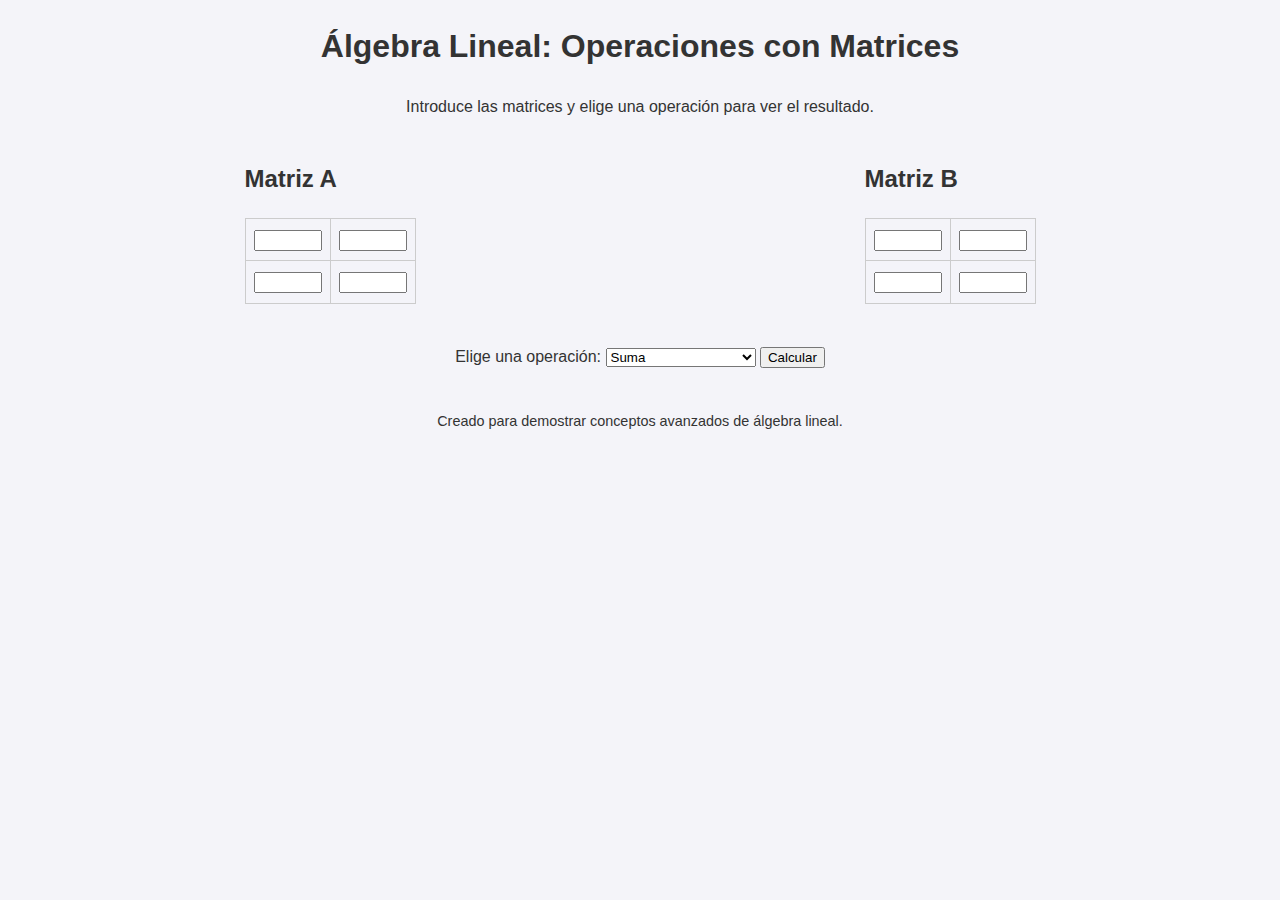
==== commit 04efecaf: "Add files via upload" ====
--- a/index.html
+++ b/index.html
@@ -5,122 +5,46 @@
     <meta name="viewport" content="width=device-width, initial-scale=1.0">
     <title>Álgebra Lineal: Operaciones con Matrices</title>
     <style>
-        /* General */
         body {
-            font-family: 'Courier New', Courier, monospace;
-            background-color: #f9fafb;
+            font-family: Arial, sans-serif;
+            line-height: 1.6;
+            background-color: #f4f4f9;
             color: #333;
             margin: 20px;
-            padding: 0;
-            line-height: 1.6;
-        }
-
-        /* Encabezado */
+        }
         header {
             text-align: center;
-            background-color: #3e64ff;
-            color: #fff;
-            padding: 20px;
-            border-radius: 10px;
             margin-bottom: 20px;
-            box-shadow: 0px 4px 8px rgba(0, 0, 0, 0.1);
-        }
-
-        header h1 {
-            font-size: 2.5rem;
-            margin: 0;
-        }
-
-        header p {
-            font-size: 1.2rem;
-        }
-
-        /* Contenedor de matrices */
+        }
+        table {
+            width: 100%;
+            border-collapse: collapse;
+            margin-bottom: 20px;
+        }
+        table, th, td {
+            border: 1px solid #ccc;
+        }
+        th, td {
+            text-align: center;
+            padding: 8px;
+        }
+        input[type="number"] {
+            width: 60px;
+        }
         .matrix-container {
             display: flex;
             justify-content: space-around;
-            margin: 20px 0;
-        }
-
-        .matrix-container h2 {
-            text-align: center;
-            color: #3e64ff;
-            font-size: 1.5rem;
-            margin-bottom: 10px;
-        }
-
-        /* Tablas para matrices */
-        table {
-            border-collapse: collapse;
-            margin: 0 auto;
-            background-color: #fff;
-            box-shadow: 0px 2px 6px rgba(0, 0, 0, 0.1);
-            border-radius: 8px;
-            overflow: hidden;
-        }
-
-        table, th, td {
-            border: 1px solid #ddd;
-        }
-
-        th, td {
-            text-align: center;
-            padding: 8px;
-            width: 60px;
-            height: 60px;
-            font-size: 1rem;
-            background-color: #f4f4f9;
-        }
-
-        input[type="number"] {
-            width: 90%;
-            height: 90%;
-            border: none;
-            text-align: center;
-            font-size: 1rem;
-            background-color: transparent;
-        }
-
-        input[type="number"]:focus {
-            outline: 2px solid #3e64ff;
-        }
-
-        /* Botón de calcular */
-        button {
-            background-color: #3e64ff;
-            color: #fff;
-            font-size: 1rem;
-            padding: 10px 20px;
-            border: none;
-            border-radius: 5px;
-            cursor: pointer;
+            margin-bottom: 20px;
+        }
+        .result {
+            text-align: center;
+            font-size: 1.2em;
             margin-top: 20px;
-            box-shadow: 0px 4px 8px rgba(0, 0, 0, 0.1);
-        }
-
-        button:hover {
-            background-color: #2b51d3;
-        }
-
-        button:active {
-            background-color: #1f3ea6;
-        }
-
-        /* Resultado */
-        .result {
-            text-align: center;
-            font-size: 1.2rem;
-            margin-top: 30px;
-        }
-
-        /* Pie de página */
+        }
         footer {
             text-align: center;
-            font-size: 0.9rem;
-            color: #666;
+            font-size: 0.9em;
             margin-top: 40px;
-            border-top: 1px solid #ddd;
-            padding: 10px 0;
         }
     </style>
 </head>
@@ -168,6 +92,16 @@
                 <option value="multiply">Multiplicación</option>
                 <option value="determinantA">Determinante de A</option>
                 <option value="determinantB">Determinante de B</option>
+                <option value="transposeA">Transpuesta de A</option>
+                <option value="transposeB">Transpuesta de B</option>
+                <option value="inverseA">Inversa de A</option>
+                <option value="inverseB">Inversa de B</option>
+                <option value="traceA">Traza de A</option>
+                <option value="traceB">Traza de B</option>
+                <option value="normA">Norma de A</option>
+                <option value="normB">Norma de B</option>
+                <option value="identityA">¿Es A una identidad?</option>
+                <option value="identityB">¿Es B una identidad?</option>
             </select>
             <button type="button" onclick="calculate()">Calcular</button>
         </div>
@@ -176,11 +110,6 @@
     <div class="result" id="result"></div>
     
     <footer>
-        <p>Creado por:</p>
-        <ul>
-            <li><strong>Programador principal:</strong> Jeremi Oporto</li>
-            <li><strong>Documentadores:</strong> Karla Zúñiga, Ilson Veliz</li>
-        </ul>
         <p>Creado para demostrar conceptos avanzados de álgebra lineal.</p>
     </footer>
 
@@ -200,37 +129,97 @@
             
             switch (operation) {
                 case 'add':
-                    result = 
+                    result = `
                         <h2>Resultado (A + B):</h2>
                         <table>
                             <tr><td>${a11 + b11}</td><td>${a12 + b12}</td></tr>
                             <tr><td>${a21 + b21}</td><td>${a22 + b22}</td></tr>
-                        </table>;
+                        </table>`;
                     break;
                 case 'subtract':
-                    result = 
+                    result = `
                         <h2>Resultado (A - B):</h2>
                         <table>
                             <tr><td>${a11 - b11}</td><td>${a12 - b12}</td></tr>
                             <tr><td>${a21 - b21}</td><td>${a22 - b22}</td></tr>
-                        </table>;
+                        </table>`;
                     break;
                 case 'multiply':
-                    result = 
+                    result = `
                         <h2>Resultado (A × B):</h2>
                         <table>
                             <tr><td>${a11 * b11 + a12 * b21}</td><td>${a11 * b12 + a12 * b22}</td></tr>
                             <tr><td>${a21 * b11 + a22 * b21}</td><td>${a21 * b12 + a22 * b22}</td></tr>
-                        </table>;
+                        </table>`;
                     break;
                 case 'determinantA':
-                    result = <h2>Determinante de A:</h2><p>${a11 * a22 - a12 * a21}</p>;
+                    result = `<h2>Determinante de A:</h2><p>${a11 * a22 - a12 * a21}</p>`;
                     break;
                 case 'determinantB':
-                    result = <h2>Determinante de B:</h2><p>${b11 * b22 - b12 * b21}</p>;
+                    result = `<h2>Determinante de B:</h2><p>${b11 * b22 - b12 * b21}</p>`;
+                    break;
+                case 'transposeA':
+                    result = `
+                        <h2>Transpuesta de A:</h2>
+                        <table>
+                            <tr><td>${a11}</td><td>${a21}</td></tr>
+                            <tr><td>${a12}</td><td>${a22}</td></tr>
+                        </table>`;
+                    break;
+                case 'transposeB':
+                    result = `
+                        <h2>Transpuesta de B:</h2>
+                        <table>
+                            <tr><td>${b11}</td><td>${b21}</td></tr>
+                            <tr><td>${b12}</td><td>${b22}</td></tr>
+                        </table>`;
+                    break;
+                case 'inverseA':
+                    const detA = a11 * a22 - a12 * a21;
+                    if (detA === 0) {
+                        result = `<h2>Inversa de A:</h2><p>No existe (determinante = 0)</p>`;
+                    } else {
+                        result = `
+                            <h2>Inversa de A:</h2>
+                            <table>
+                                <tr><td>${a22 / detA}</td><td>${-a12 / detA}</td></tr>
+                                <tr><td>${-a21 / detA}</td><td>${a11 / detA}</td></tr>
+                            </table>`;
+                    }
+                    break;
+                case 'inverseB':
+                    const detB = b11 * b22 - b12 * b21;
+                    if (detB === 0) {
+                        result = `<h2>Inversa de B:</h2><p>No existe (determinante = 0)</p>`;
+                    } else {
+                        result = `
+                            <h2>Inversa de B:</h2>
+                            <table>
+                                <tr><td>${b22 / detB}</td><td>${-b12 / detB}</td></tr>
+                                <tr><td>${-b21 / detB}</td><td>${b11 / detB}</td></tr>
+                            </table>`;
+                    }
+                    break;
+                case 'traceA':
+                    result = `<h2>Traza de A:</h2><p>${a11 + a22}</p>`;
+                    break;
+                case 'traceB':
+                    result = `<h2>Traza de B:</h2><p>${b11 + b22}</p>`;
+                    break;
+                case 'normA':
+                    result = `<h2>Norma de A:</h2><p>${Math.sqrt(a11**2 + a12**2 + a21**2 + a22**2).toFixed(2)}</p>`;
+                    break;
+                case 'normB':
+                    result = `<h2>Norma de B:</h2><p>${Math.sqrt(b11**2 + b12**2 + b21**2 + b22**2).toFixed(2)}</p>`;
+                    break;
+                case 'identityA':
+                    result = `<h2>¿Es A una identidad?:</h2><p>${(a11 === 1 && a22 === 1 && a12 === 0 && a21 === 0) ? 'Sí' : 'No'}</p>`;
+                    break;
+                case 'identityB':
+                    result = `<h2>¿Es B una identidad?:</h2><p>${(b11 === 1 && b22 === 1 && b12 === 0 && b21 === 0) ? 'Sí' : 'No'}</p>`;
                     break;
                 default:
-                    result = <h2>Error:</h2><p>Operación no válida.</p>;
+                    result = `<h2>Error:</h2><p>Operación no válida.</p>`;
             }
             document.getElementById('result').innerHTML = result;
         }
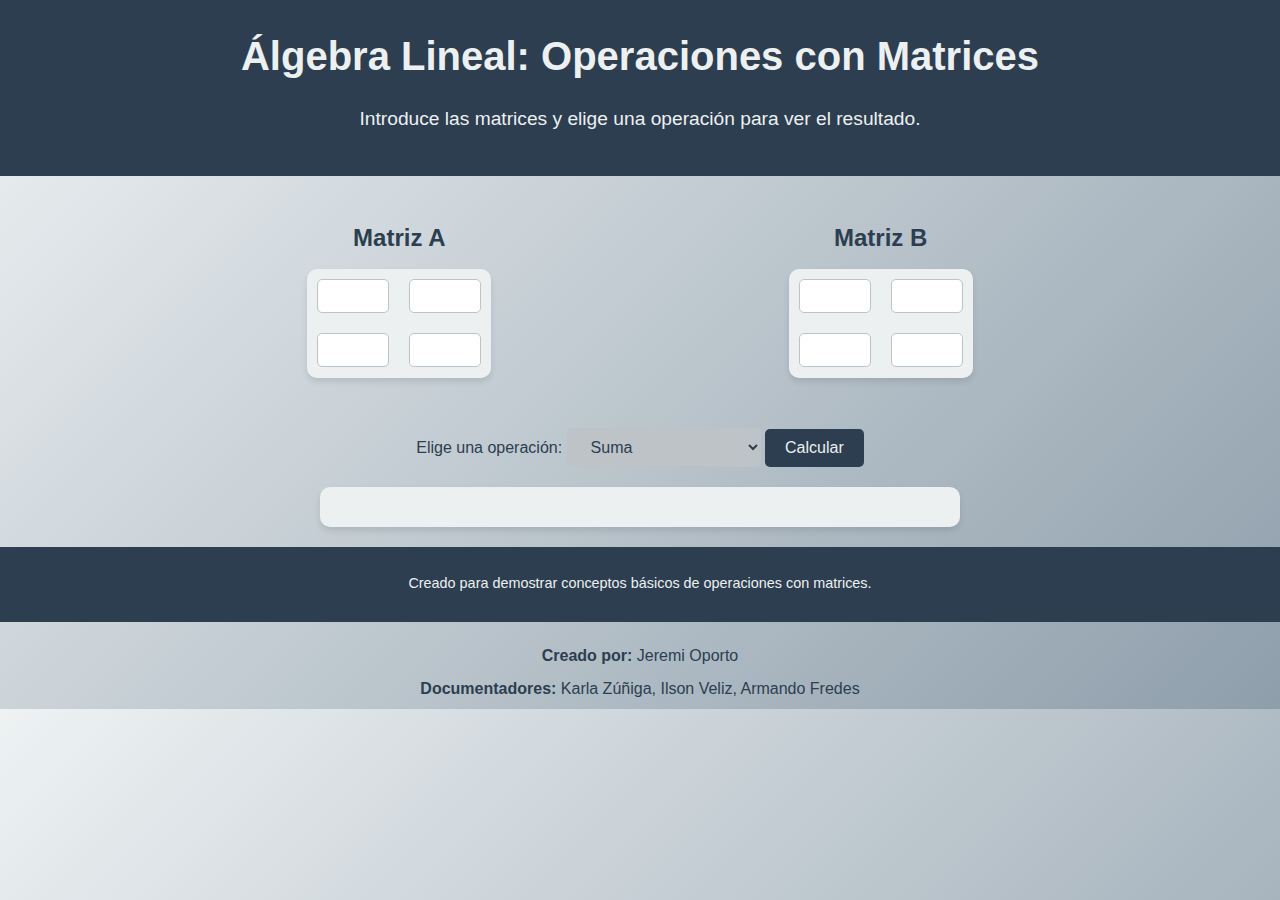
==== commit 16bd72cd: "Rename 1.html to index.html" ====
--- a/index.html
+++ b/index.html
@@ -1,228 +1,243 @@
-<!DOCTYPE html>
-<html lang="es">
-<head>
-    <meta charset="UTF-8">
-    <meta name="viewport" content="width=device-width, initial-scale=1.0">
-    <title>Álgebra Lineal: Operaciones con Matrices</title>
-    <style>
-        body {
-            font-family: Arial, sans-serif;
-            line-height: 1.6;
-            background-color: #f4f4f9;
-            color: #333;
-            margin: 20px;
-        }
-        header {
-            text-align: center;
-            margin-bottom: 20px;
-        }
-        table {
-            width: 100%;
-            border-collapse: collapse;
-            margin-bottom: 20px;
-        }
-        table, th, td {
-            border: 1px solid #ccc;
-        }
-        th, td {
-            text-align: center;
-            padding: 8px;
-        }
-        input[type="number"] {
-            width: 60px;
-        }
-        .matrix-container {
-            display: flex;
-            justify-content: space-around;
-            margin-bottom: 20px;
-        }
-        .result {
-            text-align: center;
-            font-size: 1.2em;
-            margin-top: 20px;
-        }
-        footer {
-            text-align: center;
-            font-size: 0.9em;
-            margin-top: 40px;
-        }
-    </style>
-</head>
-<body>
-    <header>
-        <h1>Álgebra Lineal: Operaciones con Matrices</h1>
-        <p>Introduce las matrices y elige una operación para ver el resultado.</p>
-    </header>
-    
-    <form id="matrixForm">
-        <div class="matrix-container">
-            <div>
-                <h2>Matriz A</h2>
-                <table>
-                    <tr>
-                        <td><input type="number" id="a11" required></td>
-                        <td><input type="number" id="a12" required></td>
-                    </tr>
-                    <tr>
-                        <td><input type="number" id="a21" required></td>
-                        <td><input type="number" id="a22" required></td>
-                    </tr>
-                </table>
-            </div>
-            <div>
-                <h2>Matriz B</h2>
-                <table>
-                    <tr>
-                        <td><input type="number" id="b11" required></td>
-                        <td><input type="number" id="b12" required></td>
-                    </tr>
-                    <tr>
-                        <td><input type="number" id="b21" required></td>
-                        <td><input type="number" id="b22" required></td>
-                    </tr>
-                </table>
-            </div>
-        </div>
-        
-        <div style="text-align: center;">
-            <label for="operation">Elige una operación:</label>
-            <select id="operation" required>
-                <option value="add">Suma</option>
-                <option value="subtract">Resta</option>
-                <option value="multiply">Multiplicación</option>
-                <option value="determinantA">Determinante de A</option>
-                <option value="determinantB">Determinante de B</option>
-                <option value="transposeA">Transpuesta de A</option>
-                <option value="transposeB">Transpuesta de B</option>
-                <option value="inverseA">Inversa de A</option>
-                <option value="inverseB">Inversa de B</option>
-                <option value="traceA">Traza de A</option>
-                <option value="traceB">Traza de B</option>
-                <option value="normA">Norma de A</option>
-                <option value="normB">Norma de B</option>
-                <option value="identityA">¿Es A una identidad?</option>
-                <option value="identityB">¿Es B una identidad?</option>
-            </select>
-            <button type="button" onclick="calculate()">Calcular</button>
-        </div>
-    </form>
-    
-    <div class="result" id="result"></div>
-    
-    <footer>
-        <p>Creado para demostrar conceptos avanzados de álgebra lineal.</p>
-    </footer>
-
-    <script>
-        function calculate() {
-            const a11 = parseFloat(document.getElementById('a11').value);
-            const a12 = parseFloat(document.getElementById('a12').value);
-            const a21 = parseFloat(document.getElementById('a21').value);
-            const a22 = parseFloat(document.getElementById('a22').value);
-            const b11 = parseFloat(document.getElementById('b11').value);
-            const b12 = parseFloat(document.getElementById('b12').value);
-            const b21 = parseFloat(document.getElementById('b21').value);
-            const b22 = parseFloat(document.getElementById('b22').value);
-            const operation = document.getElementById('operation').value;
-
-            let result = '';
-            
-            switch (operation) {
-                case 'add':
-                    result = `
-                        <h2>Resultado (A + B):</h2>
-                        <table>
-                            <tr><td>${a11 + b11}</td><td>${a12 + b12}</td></tr>
-                            <tr><td>${a21 + b21}</td><td>${a22 + b22}</td></tr>
-                        </table>`;
-                    break;
-                case 'subtract':
-                    result = `
-                        <h2>Resultado (A - B):</h2>
-                        <table>
-                            <tr><td>${a11 - b11}</td><td>${a12 - b12}</td></tr>
-                            <tr><td>${a21 - b21}</td><td>${a22 - b22}</td></tr>
-                        </table>`;
-                    break;
-                case 'multiply':
-                    result = `
-                        <h2>Resultado (A × B):</h2>
-                        <table>
-                            <tr><td>${a11 * b11 + a12 * b21}</td><td>${a11 * b12 + a12 * b22}</td></tr>
-                            <tr><td>${a21 * b11 + a22 * b21}</td><td>${a21 * b12 + a22 * b22}</td></tr>
-                        </table>`;
-                    break;
-                case 'determinantA':
-                    result = `<h2>Determinante de A:</h2><p>${a11 * a22 - a12 * a21}</p>`;
-                    break;
-                case 'determinantB':
-                    result = `<h2>Determinante de B:</h2><p>${b11 * b22 - b12 * b21}</p>`;
-                    break;
-                case 'transposeA':
-                    result = `
-                        <h2>Transpuesta de A:</h2>
-                        <table>
-                            <tr><td>${a11}</td><td>${a21}</td></tr>
-                            <tr><td>${a12}</td><td>${a22}</td></tr>
-                        </table>`;
-                    break;
-                case 'transposeB':
-                    result = `
-                        <h2>Transpuesta de B:</h2>
-                        <table>
-                            <tr><td>${b11}</td><td>${b21}</td></tr>
-                            <tr><td>${b12}</td><td>${b22}</td></tr>
-                        </table>`;
-                    break;
-                case 'inverseA':
-                    const detA = a11 * a22 - a12 * a21;
-                    if (detA === 0) {
-                        result = `<h2>Inversa de A:</h2><p>No existe (determinante = 0)</p>`;
-                    } else {
-                        result = `
-                            <h2>Inversa de A:</h2>
-                            <table>
-                                <tr><td>${a22 / detA}</td><td>${-a12 / detA}</td></tr>
-                                <tr><td>${-a21 / detA}</td><td>${a11 / detA}</td></tr>
-                            </table>`;
-                    }
-                    break;
-                case 'inverseB':
-                    const detB = b11 * b22 - b12 * b21;
-                    if (detB === 0) {
-                        result = `<h2>Inversa de B:</h2><p>No existe (determinante = 0)</p>`;
-                    } else {
-                        result = `
-                            <h2>Inversa de B:</h2>
-                            <table>
-                                <tr><td>${b22 / detB}</td><td>${-b12 / detB}</td></tr>
-                                <tr><td>${-b21 / detB}</td><td>${b11 / detB}</td></tr>
-                            </table>`;
-                    }
-                    break;
-                case 'traceA':
-                    result = `<h2>Traza de A:</h2><p>${a11 + a22}</p>`;
-                    break;
-                case 'traceB':
-                    result = `<h2>Traza de B:</h2><p>${b11 + b22}</p>`;
-                    break;
-                case 'normA':
-                    result = `<h2>Norma de A:</h2><p>${Math.sqrt(a11**2 + a12**2 + a21**2 + a22**2).toFixed(2)}</p>`;
-                    break;
-                case 'normB':
-                    result = `<h2>Norma de B:</h2><p>${Math.sqrt(b11**2 + b12**2 + b21**2 + b22**2).toFixed(2)}</p>`;
-                    break;
-                case 'identityA':
-                    result = `<h2>¿Es A una identidad?:</h2><p>${(a11 === 1 && a22 === 1 && a12 === 0 && a21 === 0) ? 'Sí' : 'No'}</p>`;
-                    break;
-                case 'identityB':
-                    result = `<h2>¿Es B una identidad?:</h2><p>${(b11 === 1 && b22 === 1 && b12 === 0 && b21 === 0) ? 'Sí' : 'No'}</p>`;
-                    break;
-                default:
-                    result = `<h2>Error:</h2><p>Operación no válida.</p>`;
-            }
-            document.getElementById('result').innerHTML = result;
-        }
-    </script>
-</body>
-</html>
+<!DOCTYPE html>
+<html lang="es">
+<head>
+    <meta charset="UTF-8">
+    <meta name="viewport" content="width=device-width, initial-scale=1.0">
+    <title>Álgebra Lineal: Operaciones con Matrices</title>
+    <style>
+        body {
+            font-family: 'Roboto', Arial, sans-serif;
+            line-height: 1.8;
+            background: linear-gradient(135deg, #eef2f3, #8e9eab);
+            color: #2c3e50;
+            margin: 0;
+            padding: 0;
+        }
+
+        header {
+            background: #2c3e50;
+            color: #ecf0f1;
+            padding: 20px 10px;
+            text-align: center;
+        }
+
+        header h1 {
+            margin: 0;
+            font-size: 2.5em;
+        }
+
+        header p {
+            font-size: 1.2em;
+            margin-top: 10px;
+        }
+
+        .matrix-container {
+            display: flex;
+            justify-content: space-evenly;
+            align-items: flex-start;
+            flex-wrap: wrap;
+            padding: 20px 10px;
+        }
+
+        h2 {
+            font-size: 1.5em;
+            text-align: center;
+            margin-bottom: 10px;
+        }
+
+        table {
+            width: 100%;
+            max-width: 200px;
+            border-collapse: collapse;
+            margin: 0 auto 20px;
+            background: #ecf0f1;
+            border-radius: 10px;
+            overflow: hidden;
+            box-shadow: 0 4px 6px rgba(0, 0, 0, 0.1);
+        }
+
+        th, td {
+            border: none;
+            padding: 10px;
+            text-align: center;
+            font-size: 1.2em;
+        }
+
+        input[type="number"] {
+            width: 60px;
+            padding: 5px;
+            font-size: 1em;
+            text-align: center;
+            border: 1px solid #bdc3c7;
+            border-radius: 5px;
+        }
+
+        select, button {
+            font-size: 1em;
+            padding: 10px 20px;
+            border: none;
+            border-radius: 5px;
+            margin-top: 10px;
+        }
+
+        select {
+            background: #bdc3c7;
+            color: #2c3e50;
+        }
+
+        button {
+            background: #2c3e50;
+            color: #ecf0f1;
+            cursor: pointer;
+            transition: background 0.3s;
+        }
+
+        button:hover {
+            background: #34495e;
+        }
+
+        .result {
+            background: #ecf0f1;
+            margin: 20px auto;
+            padding: 20px;
+            width: 80%;
+            max-width: 600px;
+            text-align: center;
+            border-radius: 10px;
+            box-shadow: 0 4px 6px rgba(0, 0, 0, 0.1);
+        }
+
+        footer {
+            background: #2c3e50;
+            color: #ecf0f1;
+            text-align: center;
+            padding: 10px;
+            font-size: 0.9em;
+        }
+
+        .credits {
+            margin-top: 20px;
+            text-align: center;
+            font-size: 1em;
+        }
+
+        .credits p {
+            margin: 5px 0;
+        }
+    </style>
+</head>
+<body>
+    <header>
+        <h1>Álgebra Lineal: Operaciones con Matrices</h1>
+        <p>Introduce las matrices y elige una operación para ver el resultado.</p>
+    </header>
+    
+    <form id="matrixForm">
+        <div class="matrix-container">
+            <div>
+                <h2>Matriz A</h2>
+                <table>
+                    <tr>
+                        <td><input type="number" id="a11" required></td>
+                        <td><input type="number" id="a12" required></td>
+                    </tr>
+                    <tr>
+                        <td><input type="number" id="a21" required></td>
+                        <td><input type="number" id="a22" required></td>
+                    </tr>
+                </table>
+            </div>
+            <div>
+                <h2>Matriz B</h2>
+                <table>
+                    <tr>
+                        <td><input type="number" id="b11" required></td>
+                        <td><input type="number" id="b12" required></td>
+                    </tr>
+                    <tr>
+                        <td><input type="number" id="b21" required></td>
+                        <td><input type="number" id="b22" required></td>
+                    </tr>
+                </table>
+            </div>
+        </div>
+        
+        <div style="text-align: center;">
+            <label for="operation">Elige una operación:</label>
+            <select id="operation" required>
+                <option value="add">Suma</option>
+                <option value="subtract">Resta</option>
+                <option value="multiply">Multiplicación</option>
+                <option value="determinantA">Determinante de A</option>
+                <option value="determinantB">Determinante de B</option>
+            </select>
+            <button type="button" onclick="calculate()">Calcular</button>
+        </div>
+    </form>
+    
+    <div class="result" id="result"></div>
+    
+    <footer>
+        <p>Creado para demostrar conceptos básicos de operaciones con matrices.</p>
+    </footer>
+
+    <div class="credits">
+        <p><strong>Creado por:</strong> Jeremi Oporto</p>
+        <p><strong>Documentadores:</strong> Karla Zúñiga, Ilson Veliz, Armando Fredes</p>
+    </div>
+
+    <script>
+        function calculate() {
+            const a11 = parseFloat(document.getElementById('a11').value);
+            const a12 = parseFloat(document.getElementById('a12').value);
+            const a21 = parseFloat(document.getElementById('a21').value);
+            const a22 = parseFloat(document.getElementById('a22').value);
+            const b11 = parseFloat(document.getElementById('b11').value);
+            const b12 = parseFloat(document.getElementById('b12').value);
+            const b21 = parseFloat(document.getElementById('b21').value);
+            const b22 = parseFloat(document.getElementById('b22').value);
+            const operation = document.getElementById('operation').value;
+
+            let result = '';
+            if (operation === 'add') {
+                result = `
+                    <h2>Resultado (A + B):</h2>
+                    <table>
+                        <tr><td>${a11 + b11}</td><td>${a12 + b12}</td></tr>
+                        <tr><td>${a21 + b21}</td><td>${a22 + b22}</td></tr>
+                    </table>
+                `;
+            } else if (operation === 'subtract') {
+                result = `
+                    <h2>Resultado (A - B):</h2>
+                    <table>
+                        <tr><td>${a11 - b11}</td><td>${a12 - b12}</td></tr>
+                        <tr><td>${a21 - b21}</td><td>${a22 - b22}</td></tr>
+                    </table>
+                `;
+            } else if (operation === 'multiply') {
+                result = `
+                    <h2>Resultado (A × B):</h2>
+                    <table>
+                        <tr>
+                            <td>${a11 * b11 + a12 * b21}</td>
+                            <td>${a11 * b12 + a12 * b22}</td>
+                        </tr>
+                        <tr>
+                            <td>${a21 * b11 + a22 * b21}</td>
+                            <td>${a21 * b12 + a22 * b22}</td>
+                        </tr>
+                    </table>
+                `;
+            } else if (operation === 'determinantA') {
+                const determinantA = a11 * a22 - a12 * a21;
+                result = `<h2>Determinante de A:</h2><p>${determinantA}</p>`;
+            } else if (operation === 'determinantB') {
+                const determinantB = b11 * b22 - b12 * b21;
+                result = `<h2>Determinante de B:</h2><p>${determinantB}</p>`;
+            }
+            document.getElementById('result').innerHTML = result;
+        }
+    </script>
+</body>
+</html>
